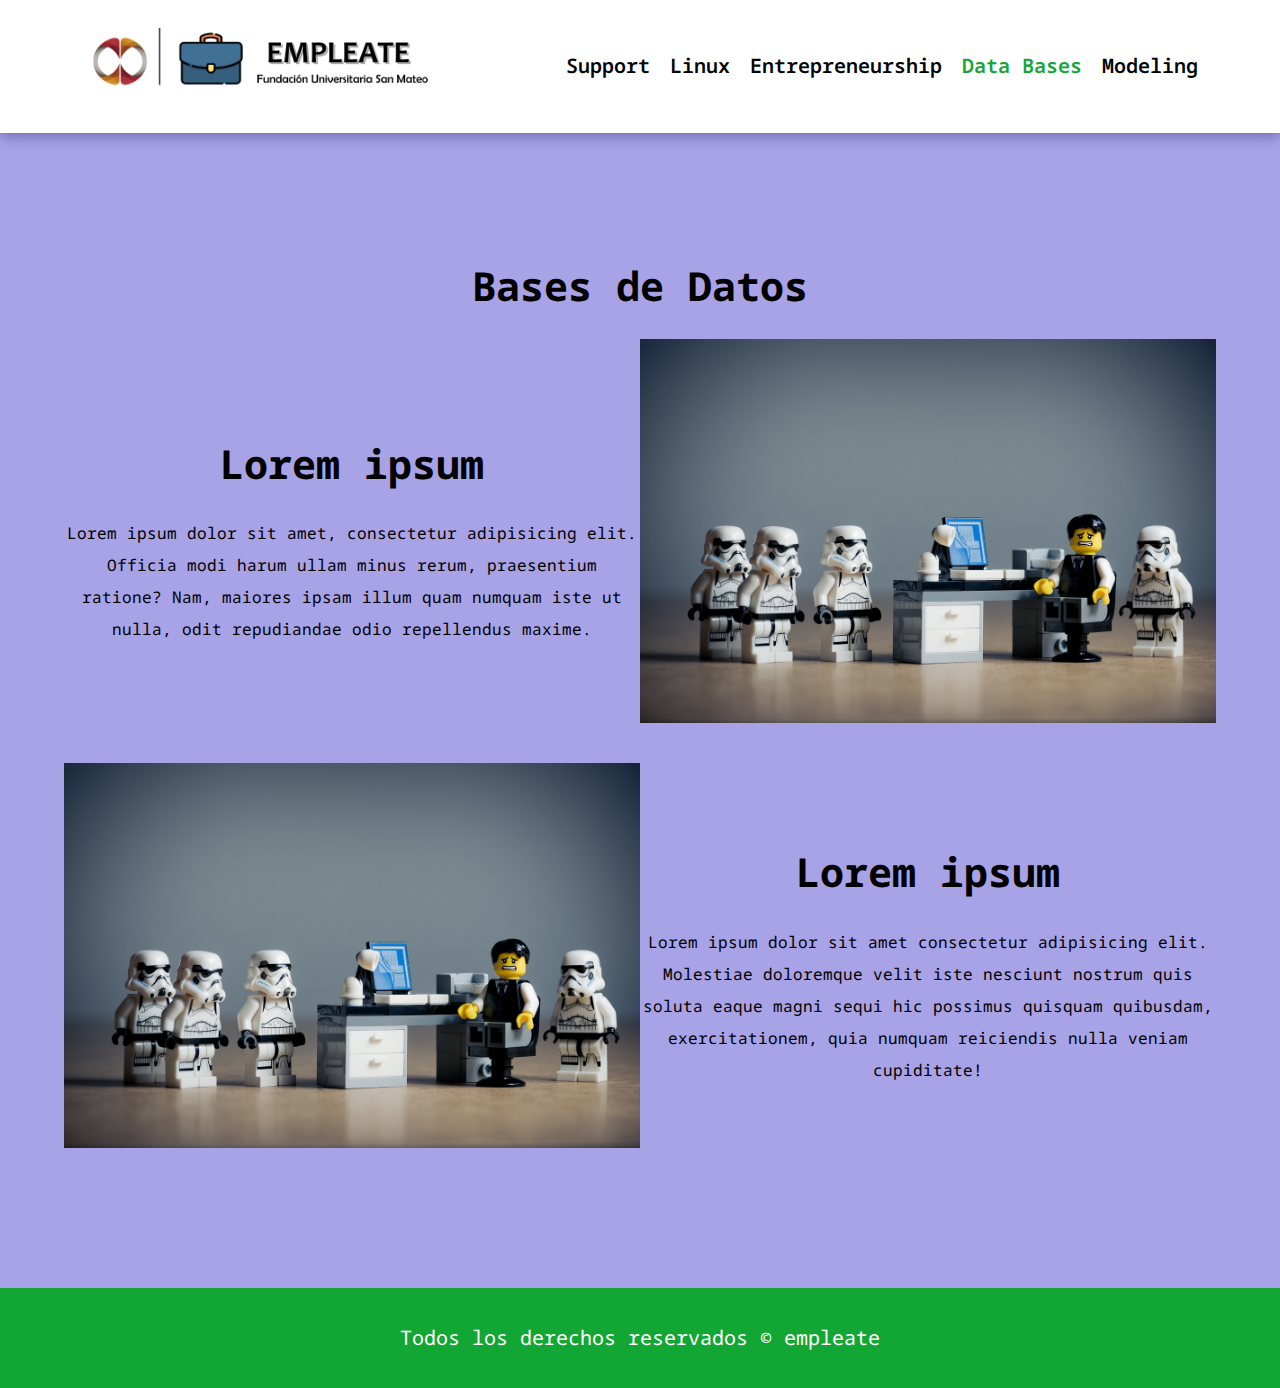
==== dataBase.html @ 184930b5 "Subiendo estructura inicial" ====
<!DOCTYPE html>
<html lang="en">
<head>
    <meta charset="UTF-8">
    <meta http-equiv="X-UA-Compatible" content="IE=edge">
    <meta name="viewport" content="width=device-width, initial-scale=1.0">
    <title>Empleate</title>
    <link rel="preconnect" href="https://fonts.googleapis.com">
    <link rel="preconnect" href="https://fonts.gstatic.com" crossorigin>
    <link href="https://fonts.googleapis.com/css2?family=Noto+Sans+Mono:wght@200;400;600;800&display=swap" rel="stylesheet">
    <link rel="stylesheet" href="css/normalize.css">
    <link rel="stylesheet" href="css/styles.css"> 
</head>
<body>

    <!-- Hader -->
    <header class="header">
        <div class="contenedor">
            <div class="cabecera">
                <div class="header__logo">
                    <a href="./index.html"><img class="hader__Logo--img" src="img/empleate-sanmateo.png" alt="Logo San Mateo"></a>
                </div>
                <div class="header__menu">
                    <nav class="header__menu__nav">
                        <ul class="header__menu__nav__ul">
                            <li class="header__menu__nav__ul--item"><a href="./support.html" class="a">Support</a></li>
                            <li class="header__menu__nav__ul--item"><a href="./linux.html" class="a">Linux</a></li>
                            <li class="header__menu__nav__ul--item"><a href="./entrepreneurship.html" class="a">Entrepreneurship</a></li>
                            <li class="header__menu__nav__ul--item"><a href="./dataBase.html" class="a a-activo">Data Bases</a></li>
                            <li class="header__menu__nav__ul--item"><a href="./modeling.html" class="a">Modeling</a></li>
                        </ul>
                    </nav>
                </div>
            </div>
        </div>
    </header>

    <main class="main">
        <section class="documentos">
            <div class="documentos__main contenedor">
                <h2 class="documentos__titulo">Bases de Datos</h2>
                <div class="documento">
                    <div class="documento__descrip">
                        <h2 class="documento__descrip__titulo">Lorem ipsum </h2>
                        <p class="documento__descrip__texto">Lorem ipsum dolor sit amet, consectetur adipisicing elit. Officia modi harum ullam minus rerum, praesentium ratione? Nam, maiores ipsam illum quam numquam iste ut nulla, odit repudiandae odio repellendus maxime.</p>
                    </div>
                    <div class="documento__video">
                        <img src="./img/lego.jpg" alt="">
                    </div>
                </div> <!-- .documento -->

                <div class="documento">
                    <div class="documento__video">
                        <img src="./img/lego.jpg" alt="">
                    </div>
                    <div class="documento__descrip">
                        <h2 class="documento__descrip__titulo">Lorem ipsum</h2>
                        <p class="documento__descrip__texto">Lorem ipsum dolor sit amet consectetur adipisicing elit. Molestiae doloremque velit iste nesciunt nostrum quis soluta eaque magni sequi hic possimus quisquam quibusdam, exercitationem, quia numquam reiciendis nulla veniam cupiditate!</p>
                    </div>
                    
                </div> <!-- .documento -->
            </div>
        </section>
    </main>

    <footer class="footer">
        <div class="footer__main contenedor">
            <p class="footer__descrip">Todos los derechos reservados &copy; <span class="footer__descrip--empleate">empleate</span></p>
        </div>
    </footer>    
</body>
</html>
---- css/styles.css ----
:root {
    --fuentePrincipal:'Noto Sans Mono', monospace;

    --primario: #7A72DB;
    --primarioClaro: #8F85FF;
    --secundario: #12A635; 
    --secundarioClaro: #2ae455;
    --negro: #000000;
    --blanco: #ffffff;
    --fondoMateria: #8f85ff7e;
    --fondoDocument: #786fdaa4;
}

html {
    box-sizing: border-box;
    font-size: 62.5%; /* 1rem = 10px */
}

*, *:before, *:after {
    box-sizing: inherit;
}

body {
    font-family: var(--fuentePrincipal);
    font-size: 1.6rem;
    line-height: 2;
}

/* Globales */
.contenedor {
    width: min(90%, 120rem);
    margin: 0 auto;
}
a {
    text-decoration: none;
}
h1,h2,h3,h4 {
    font-family: var(--fuentePrincipal);
    line-height: 1;
}
h1 {
    font-size: 4.8rem;
}
h2 {
    font-size: 4rem;
}
h3 {
    font-size: 3.2rem;
}
h4 {
    font-size: 2.8rem;
}
img {
    max-width: 100%;
}

.btn {
    align-items: center;
    color: var(--negro);
    display: flex;
    justify-content: center;
    padding: 1rem;
    gap: 1rem;
}

.btn::after {
    margin-bottom: -1rem;
    content: url(../img/arrow.svg);
}

/* Utilidades */
.no-margin {
    margin: 0;
}
.no-padding {
    padding: 0;
}
.centrar-texto {
    text-align: center;
}

/*------------------------------- Header --------------------------------*/

.header {
    padding: 2rem;
    box-shadow: 0px 2px 15px 0px rgba(0,0,0,0.75);
}
.cabecera {
    display: flex;
    align-items: center;
    justify-content: space-between;
}

.header__logo {
    width: 35%;
}

.hader__Logo--img {
    width: 90%;
}
.header__menu {
    width: auto;
}
.header__menu__nav__ul {
    display: flex;
    list-style-type: none;
    gap: 2rem;
}

.a {
    font-size: 2rem;
    font-weight: 600;
    color: var(--negro);
}

.a:hover {
    color: var(--primario);
}
.a-activo {
    color: var(--secundario);
}

/*--------------------------------------- Hero -----------------------------------------------*/
.hero {
    background-color: #12a634b9;
}
.hero__main {
    align-items: center;
    display: grid;
    grid-template-columns: 2fr 1fr;
    gap: 6rem;
    height: 70rem;
}

/*------------------------------------- Materias -----------------------------------------------*/
.materias {
    padding: 10rem 0;
    text-align: center;
}



.materias__box {
    display: flex;
    flex-wrap: wrap;
    justify-content: center;
    gap: 3rem;
}

.materia {
    width: 30rem;
    padding: 2rem;
    border-radius: 4rem;
    box-shadow: 0px 0px 10px 0px var(--primario);
    background-color: var(--fondoMateria);
}

.materia__logo {
    background-color: var(--blanco);
    padding: 0.5rem;
    border-radius: 4rem;
    box-shadow: 0px 0px 10px 0px var(--primario);
}

.materia__btn {
    background-color: var(--blanco);
    font-weight: 600;
    border-radius: 2rem;
}

.materia__btn:hover {
    background-color: var(--secundario);
    transition: 1s;
}

/*------------------------------------- Documentos -----------------------------------------------*/
.documentos {
    background-color: var(--fondoDocument);
    padding: 10rem 0;
    text-align: center;
}

.documento {
    display: grid;
    padding-bottom: 3rem;
    grid-template-columns:repeat(2, 1fr);
    align-items: center;
}

.documento__video__vd {
    width: 100%;
    height: 30rem;
}

.documentos__btn {
    background-color: var(--blanco);
    color: var(--negro);
    padding: 2rem 3rem ;
    border-radius: 2rem;
}

.documentos__btn:hover {
    background-color: var(--primario);
    transition: 0.5s;
}

/*------------------------------------- Footer -----------------------------------------------*/
.footer {
    background-color: var(--secundario);
    padding: 1rem 0;
}

.footer__descrip {
    text-align: center;
    font-size: 2rem;
    color: var(--blanco);
}

.footer__descrip--empleate:hover {
    color:  var(--negro);
}
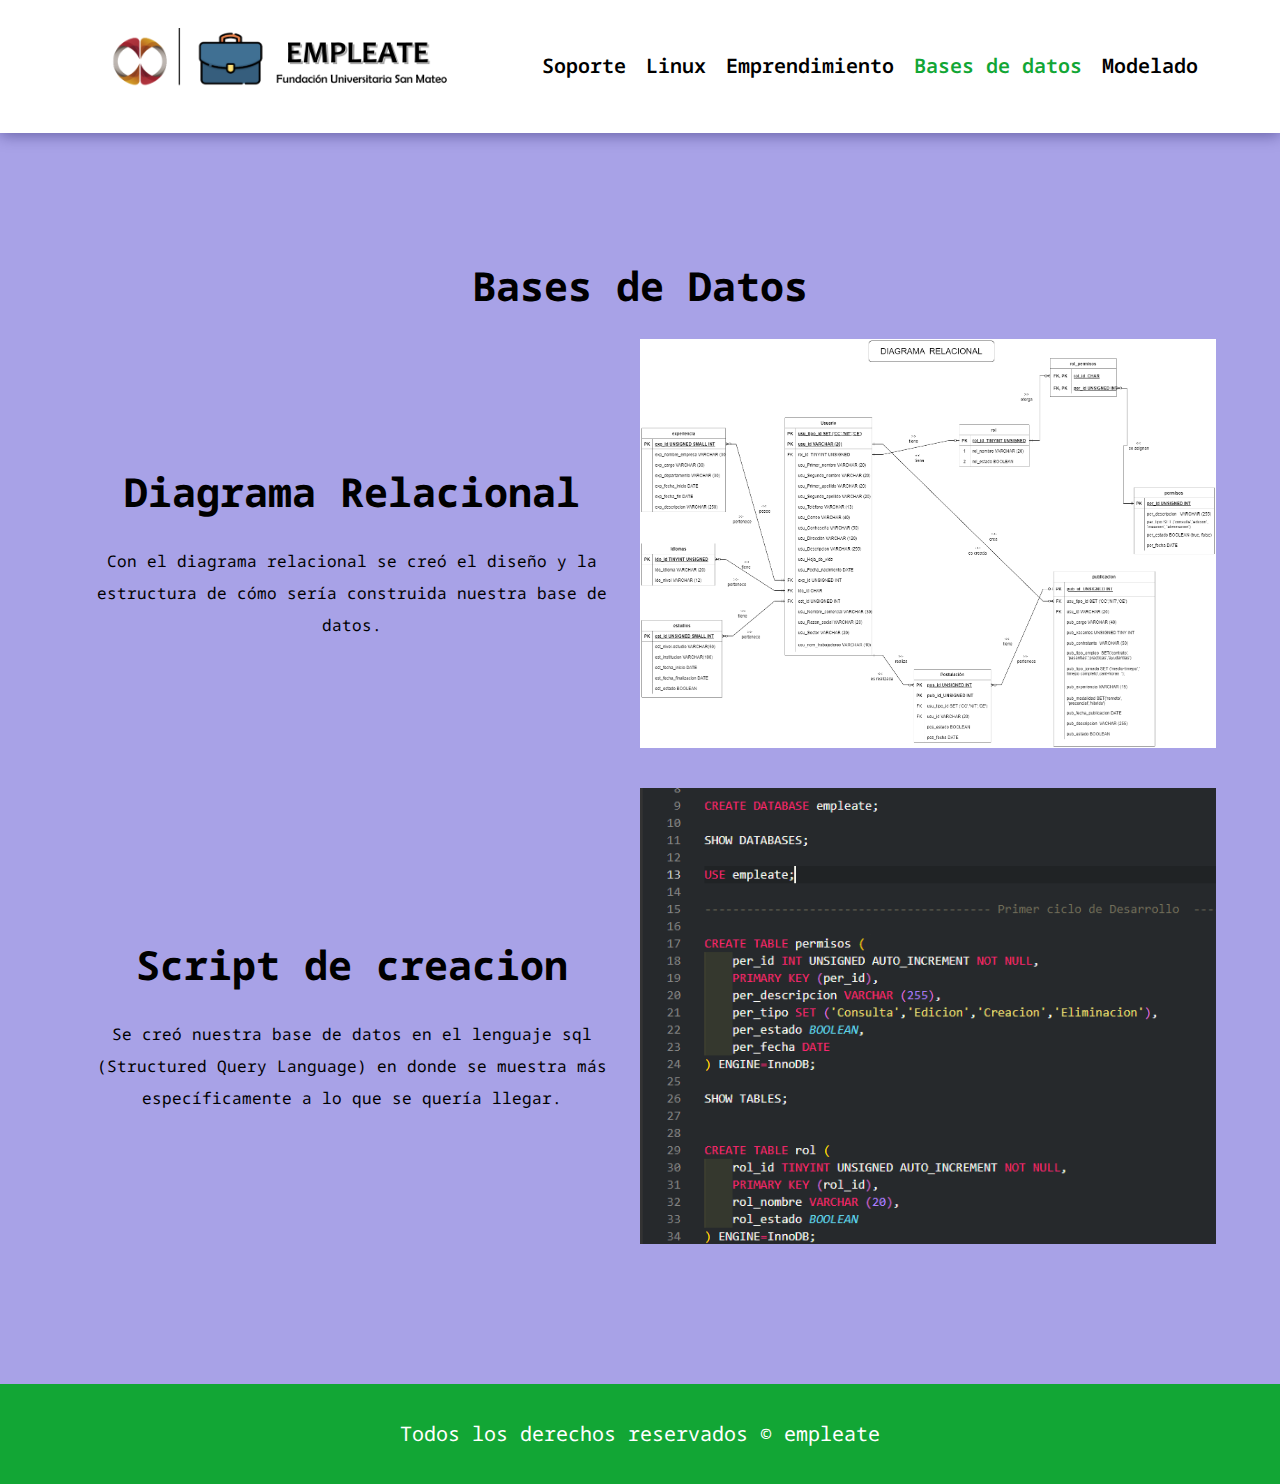
==== commit cecc5c72: "Subiendo archivos adicionales y agregando contenido" ====
--- a/dataBase.html
+++ b/dataBase.html
@@ -23,11 +23,11 @@
                 <div class="header__menu">
                     <nav class="header__menu__nav">
                         <ul class="header__menu__nav__ul">
-                            <li class="header__menu__nav__ul--item"><a href="./support.html" class="a">Support</a></li>
+                            <li class="header__menu__nav__ul--item"><a href="./support.html" class="a">Soporte</a></li>
                             <li class="header__menu__nav__ul--item"><a href="./linux.html" class="a">Linux</a></li>
-                            <li class="header__menu__nav__ul--item"><a href="./entrepreneurship.html" class="a">Entrepreneurship</a></li>
-                            <li class="header__menu__nav__ul--item"><a href="./dataBase.html" class="a a-activo">Data Bases</a></li>
-                            <li class="header__menu__nav__ul--item"><a href="./modeling.html" class="a">Modeling</a></li>
+                            <li class="header__menu__nav__ul--item"><a href="./entrepreneurship.html" class="a">Emprendimiento</a></li>
+                            <li class="header__menu__nav__ul--item"><a href="./dataBase.html" class="a a-activo">Bases de datos</a></li>
+                            <li class="header__menu__nav__ul--item"><a href="./modeling.html" class="a">Modelado</a></li>
                         </ul>
                     </nav>
                 </div>
@@ -41,23 +41,22 @@
                 <h2 class="documentos__titulo">Bases de Datos</h2>
                 <div class="documento">
                     <div class="documento__descrip">
-                        <h2 class="documento__descrip__titulo">Lorem ipsum </h2>
-                        <p class="documento__descrip__texto">Lorem ipsum dolor sit amet, consectetur adipisicing elit. Officia modi harum ullam minus rerum, praesentium ratione? Nam, maiores ipsam illum quam numquam iste ut nulla, odit repudiandae odio repellendus maxime.</p>
+                        <h2 class="documento__descrip__titulo">Diagrama Relacional</h2>
+                        <p class="documento__descrip__texto">Con el diagrama relacional se creó el diseño y la estructura de cómo sería construida nuestra base de datos.</p>
                     </div>
                     <div class="documento__video">
-                        <img src="./img/lego.jpg" alt="">
+                        <img src="./docs/basesDeDatos/diagramRelacional.png" alt="diagrama relacional">
                     </div>
                 </div> <!-- .documento -->
 
                 <div class="documento">
                     <div class="documento__video">
-                        <img src="./img/lego.jpg" alt="">
+                        <img src="./docs/basesDeDatos/sql.PNG" alt="codigo sql">
                     </div>
                     <div class="documento__descrip">
-                        <h2 class="documento__descrip__titulo">Lorem ipsum</h2>
-                        <p class="documento__descrip__texto">Lorem ipsum dolor sit amet consectetur adipisicing elit. Molestiae doloremque velit iste nesciunt nostrum quis soluta eaque magni sequi hic possimus quisquam quibusdam, exercitationem, quia numquam reiciendis nulla veniam cupiditate!</p>
-                    </div>
-                    
+                        <h2 class="documento__descrip__titulo">Script de creacion</h2>
+                        <p class="documento__descrip__texto">Se creó nuestra base de datos en el lenguaje sql (Structured Query Language) en donde se muestra más específicamente a lo que se quería llegar.</p>
+                    </div>                    
                 </div> <!-- .documento -->
             </div>
         </section>
--- a/css/styles.css
+++ b/css/styles.css
@@ -86,13 +86,26 @@
     box-shadow: 0px 2px 15px 0px rgba(0,0,0,0.75);
 }
 .cabecera {
-    display: flex;
-    align-items: center;
-    justify-content: space-between;
+    display: grid;
+    text-align: center;
+}
+
+@media (min-width: 900px) {
+    .cabecera {
+        display: flex;
+        align-items: center;
+        justify-content: space-between;
+    }
 }
 
 .header__logo {
-    width: 35%;
+    width: 100%;
+}
+
+@media (min-width: 900px) {
+    .header__logo {
+        width: 35%;
+    }
 }
 
 .hader__Logo--img {
@@ -102,9 +115,17 @@
     width: auto;
 }
 .header__menu__nav__ul {
-    display: flex;
+    display: grid;
     list-style-type: none;
-    gap: 2rem;
+    margin-left: -4rem;
+}
+
+@media (min-width: 900px) {
+    .header__menu__nav__ul {
+        display: flex;
+        list-style-type: none;
+        gap: 2rem;
+    }
 }
 
 .a {
@@ -120,6 +141,8 @@
     color: var(--secundario);
 }
 
+
+
 /*--------------------------------------- Hero -----------------------------------------------*/
 .hero {
     background-color: #12a634b9;
@@ -127,9 +150,23 @@
 .hero__main {
     align-items: center;
     display: grid;
-    grid-template-columns: 2fr 1fr;
+    grid-template-columns: 1fr;
     gap: 6rem;
     height: 70rem;
+}
+@media (min-width: 700px) {
+    .hero__main {
+        grid-template-columns: 2fr 1fr;
+    }
+}
+.hero__vect {
+    display: none;
+}
+@media (min-width: 700px) {
+    .hero__vect {
+        display: inline-flex;
+        width: 40rem;
+    }
 }
 
 /*------------------------------------- Materias -----------------------------------------------*/
@@ -183,8 +220,24 @@
 .documento {
     display: grid;
     padding-bottom: 3rem;
-    grid-template-columns:repeat(2, 1fr);
+    grid-template-columns:1fr;
     align-items: center;
+}
+
+@media (min-width: 700px) {
+    .documento {
+        grid-template-columns:repeat(2, 1fr);
+    }
+}
+
+.documento__video {
+    grid-row: 1 / 2;
+}
+
+@media (min-width: 700px) {
+    .documento__video {
+        grid-column: 2 / 3;
+    }
 }
 
 .documento__video__vd {
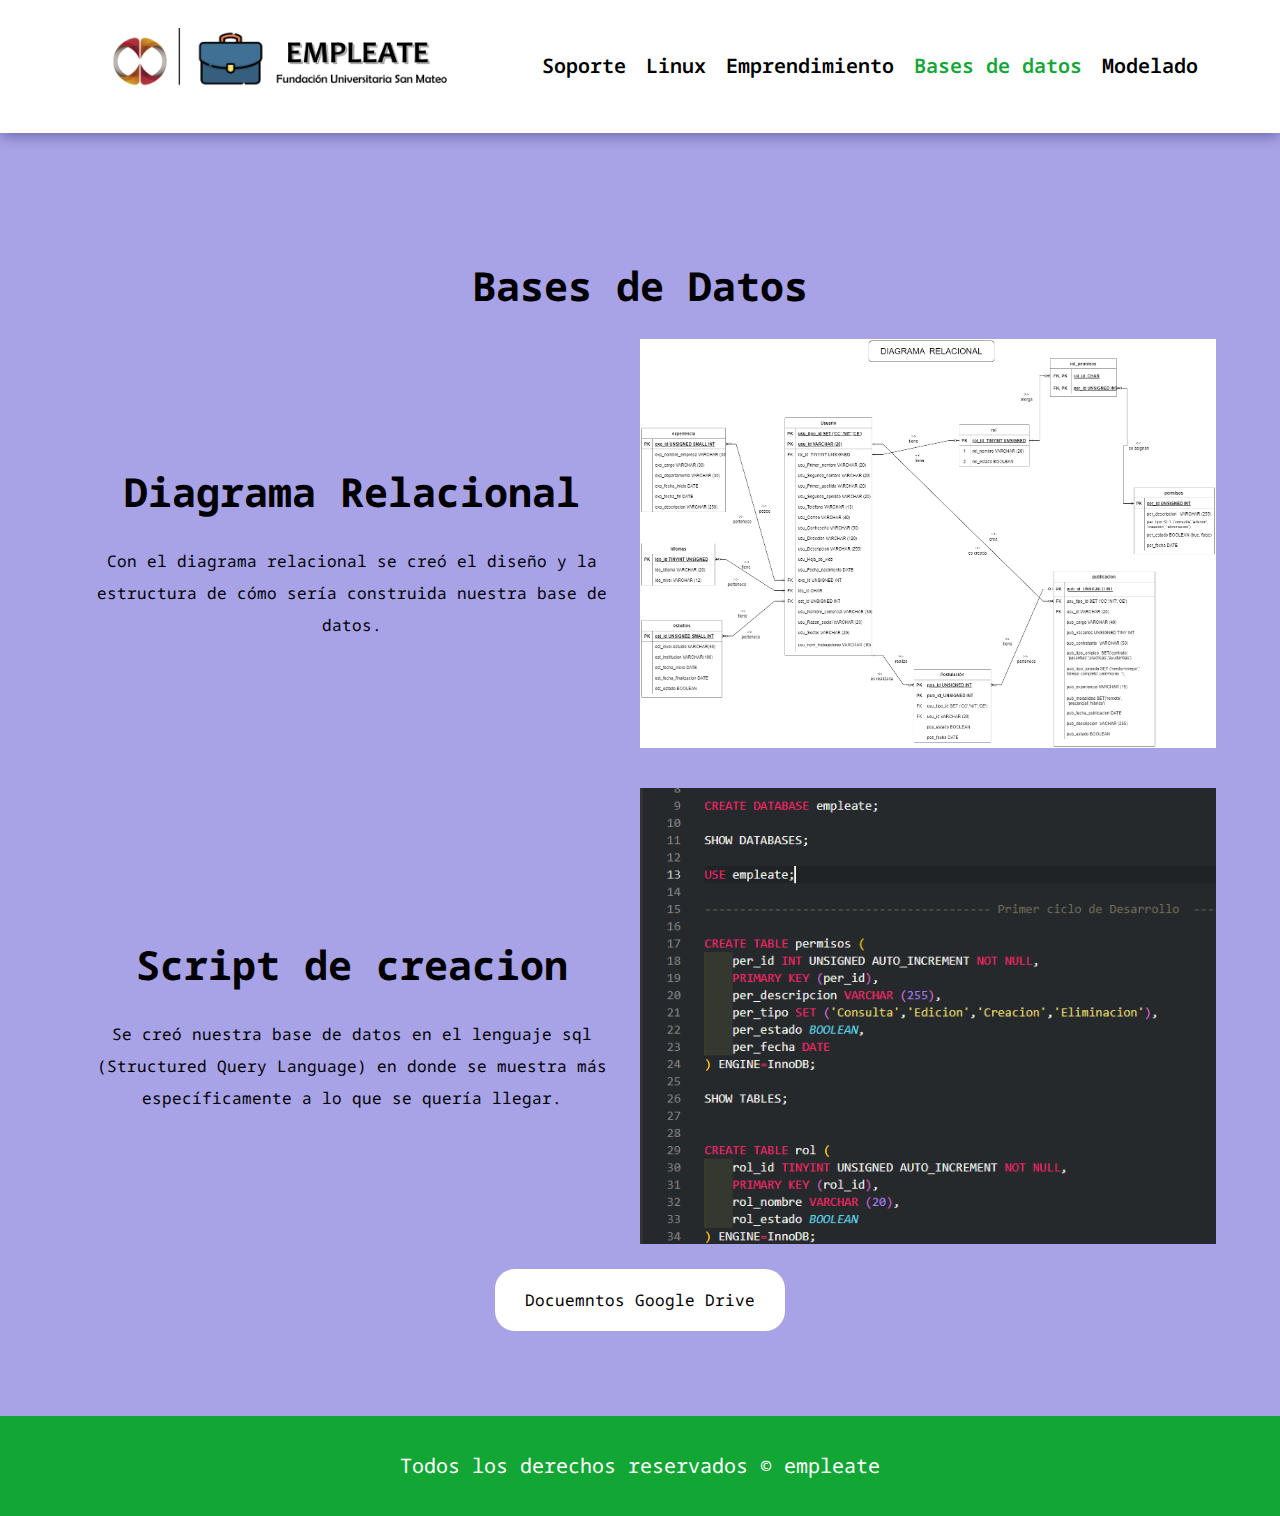
==== commit e42fd049: "Añadieno boton para mostra archivos de google drive" ====
--- a/dataBase.html
+++ b/dataBase.html
@@ -59,6 +59,7 @@
                     </div>                    
                 </div> <!-- .documento -->
             </div>
+            <a href="https://drive.google.com/drive/folders/18XTXXWS0wimn5KUt2m2CrmFUZ8Wt3s0F?usp=share_link" class="documentos__btn" target="_blank">Docuemntos Google Drive</a>
         </section>
     </main>
 
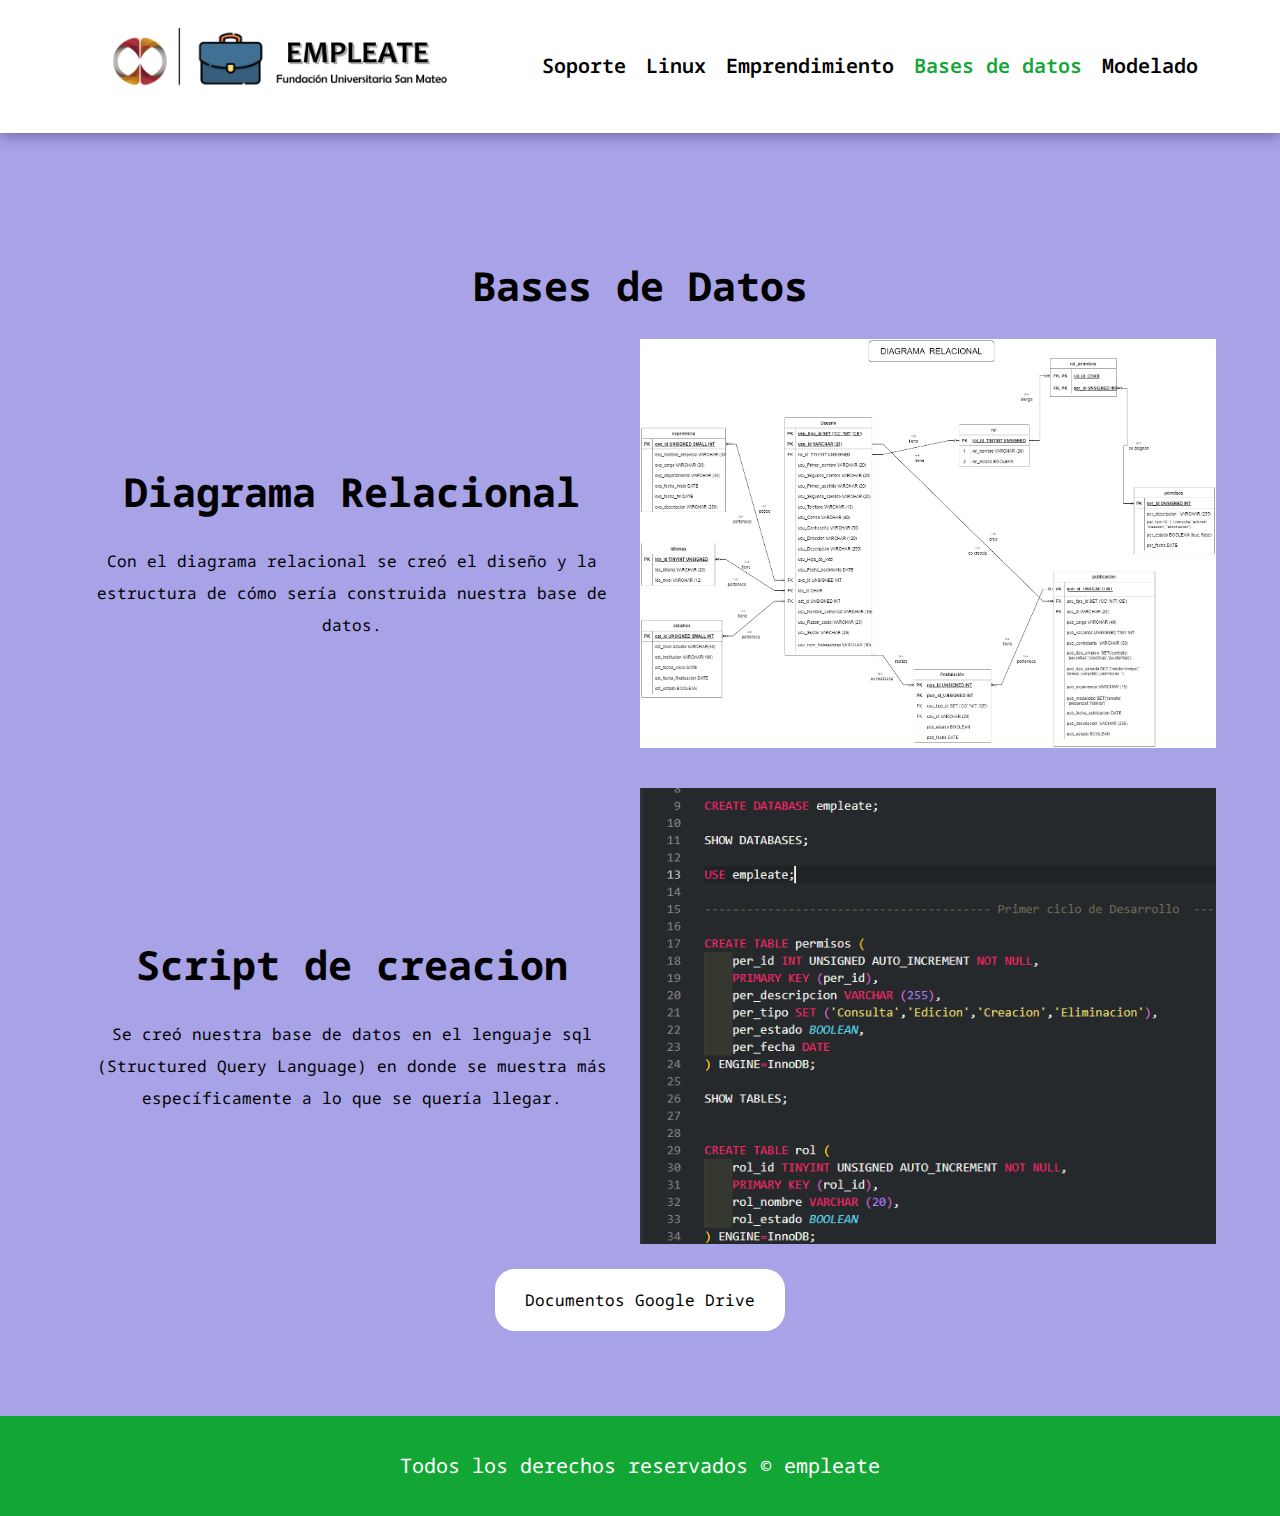
==== commit 1c1efc5a: "Estilos para goton 'btn3'" ====
--- a/dataBase.html
+++ b/dataBase.html
@@ -59,7 +59,7 @@
                     </div>                    
                 </div> <!-- .documento -->
             </div>
-            <a href="https://drive.google.com/drive/folders/18XTXXWS0wimn5KUt2m2CrmFUZ8Wt3s0F?usp=share_link" class="documentos__btn" target="_blank">Docuemntos Google Drive</a>
+            <a href="https://drive.google.com/drive/folders/18XTXXWS0wimn5KUt2m2CrmFUZ8Wt3s0F?usp=share_link" class="documentos__btn btn3" target="_blank">Documentos Google Drive</a>
         </section>
     </main>
 
--- a/css/styles.css
+++ b/css/styles.css
@@ -78,7 +78,9 @@
 .centrar-texto {
     text-align: center;
 }
-
+.btn3:hover {
+    color: var(--blanco);
+}
 /*------------------------------- Header --------------------------------*/
 
 .header {
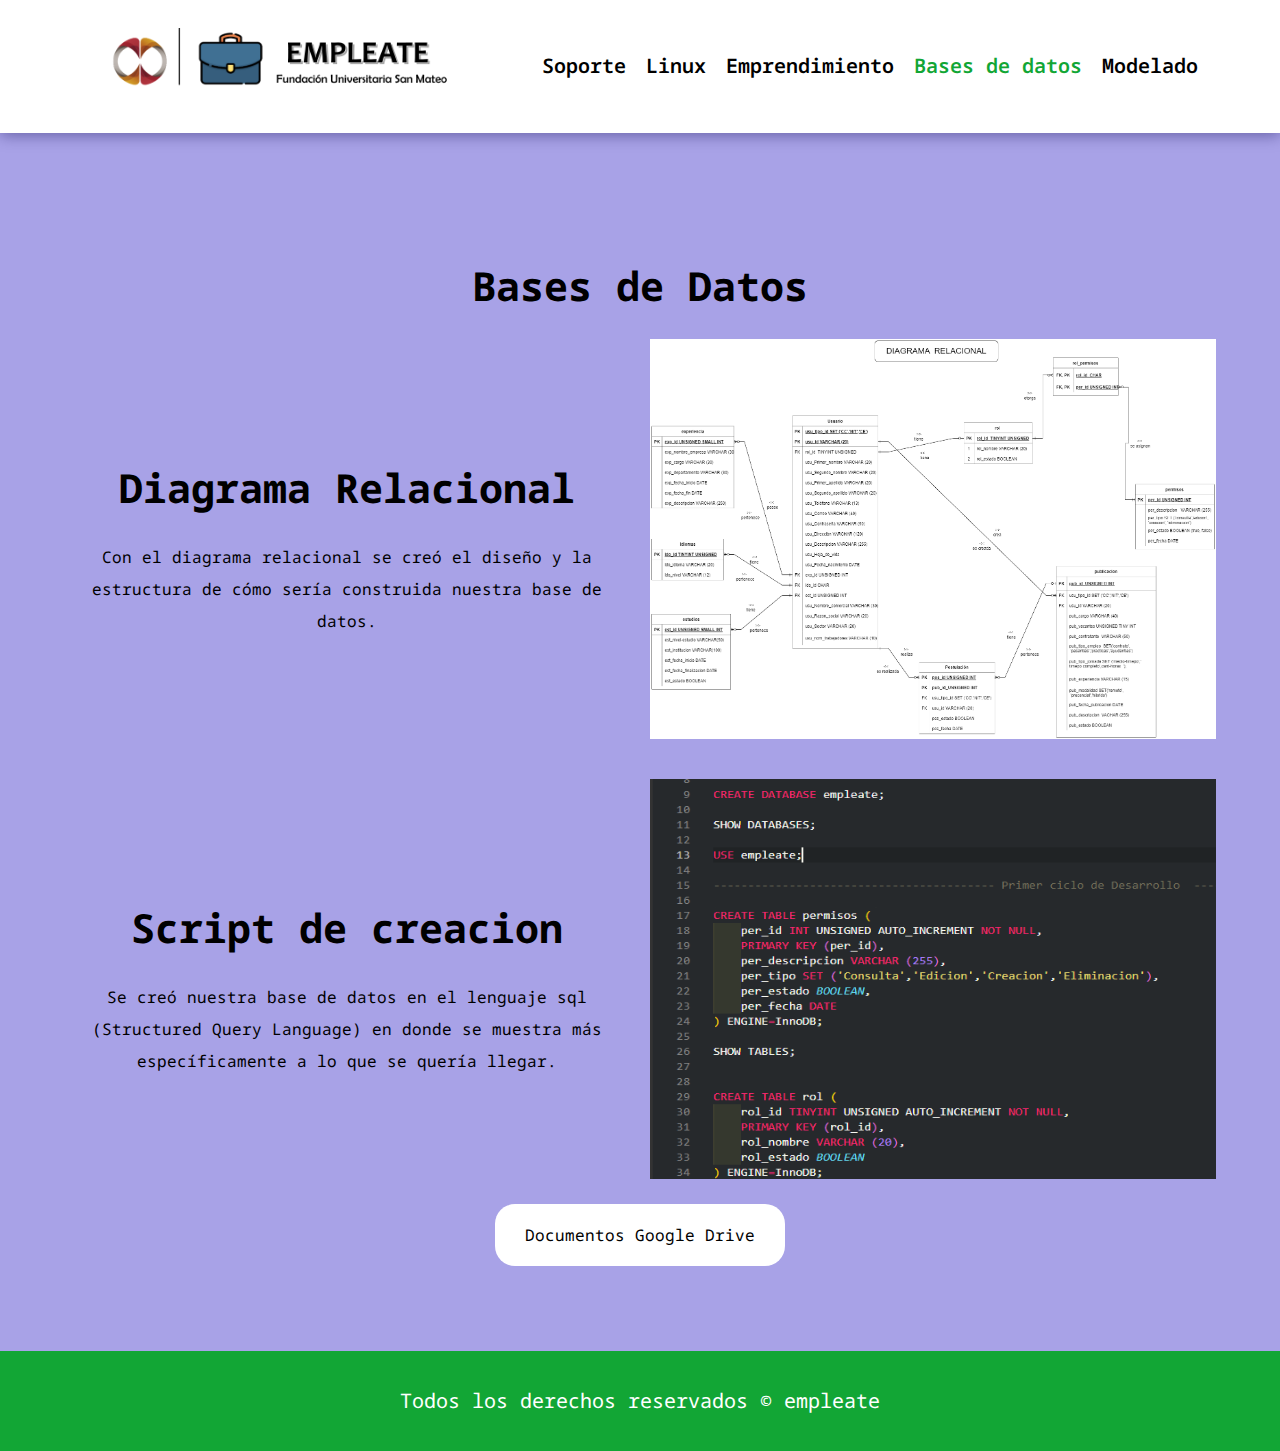
==== commit a9c6a53d: "configurando estilos" ====
--- a/dataBase.html
+++ b/dataBase.html
@@ -44,14 +44,14 @@
                         <h2 class="documento__descrip__titulo">Diagrama Relacional</h2>
                         <p class="documento__descrip__texto">Con el diagrama relacional se creó el diseño y la estructura de cómo sería construida nuestra base de datos.</p>
                     </div>
-                    <div class="documento__video">
-                        <img src="./docs/basesDeDatos/diagramRelacional.png" alt="diagrama relacional">
+                    <div class="documento__doc">
+                        <img src="./docs/basesDeDatos/diagramRelacional.png" alt="diagrama relacional" class="documento__doc--arch">
                     </div>
                 </div> <!-- .documento -->
 
                 <div class="documento">
-                    <div class="documento__video">
-                        <img src="./docs/basesDeDatos/sql.PNG" alt="codigo sql">
+                    <div class="documento__doc">
+                        <img src="./docs/basesDeDatos/sql.PNG" alt="codigo sql" class="documento__doc--arch">
                     </div>
                     <div class="documento__descrip">
                         <h2 class="documento__descrip__titulo">Script de creacion</h2>
--- a/css/styles.css
+++ b/css/styles.css
@@ -221,28 +221,33 @@
 
 .documento {
     display: grid;
+    grid-template-areas: "descripcion documento";
     padding-bottom: 3rem;
-    grid-template-columns:1fr;
+    grid-template-columns: 1fr 1fr;
     align-items: center;
-}
-
-@media (min-width: 700px) {
+    height: 100%;
+    gap: 2rem;
+}
+
+@media (max-width: 900px) {
     .documento {
-        grid-template-columns:repeat(2, 1fr);
-    }
-}
-
-.documento__video {
-    grid-row: 1 / 2;
-}
-
-@media (min-width: 700px) {
-    .documento__video {
-        grid-column: 2 / 3;
-    }
-}
-
-.documento__video__vd {
+        grid-template-columns: 1fr;      
+        grid-template-areas: "documento"
+                            "descripcion";
+    }
+}
+
+.documento__doc {
+    grid-area: documento;
+    width: 100%;
+    height: max-content;
+}
+.documento__descrip {
+    grid-area: descripcion;
+}
+
+
+.documento__doc__vd {
     width: 100%;
     height: 30rem;
 }
@@ -258,7 +263,10 @@
     background-color: var(--primario);
     transition: 0.5s;
 }
-
+.documento__doc--arch {
+    width: 100%;
+    height: 40rem;
+}
 /*------------------------------------- Footer -----------------------------------------------*/
 .footer {
     background-color: var(--secundario);
